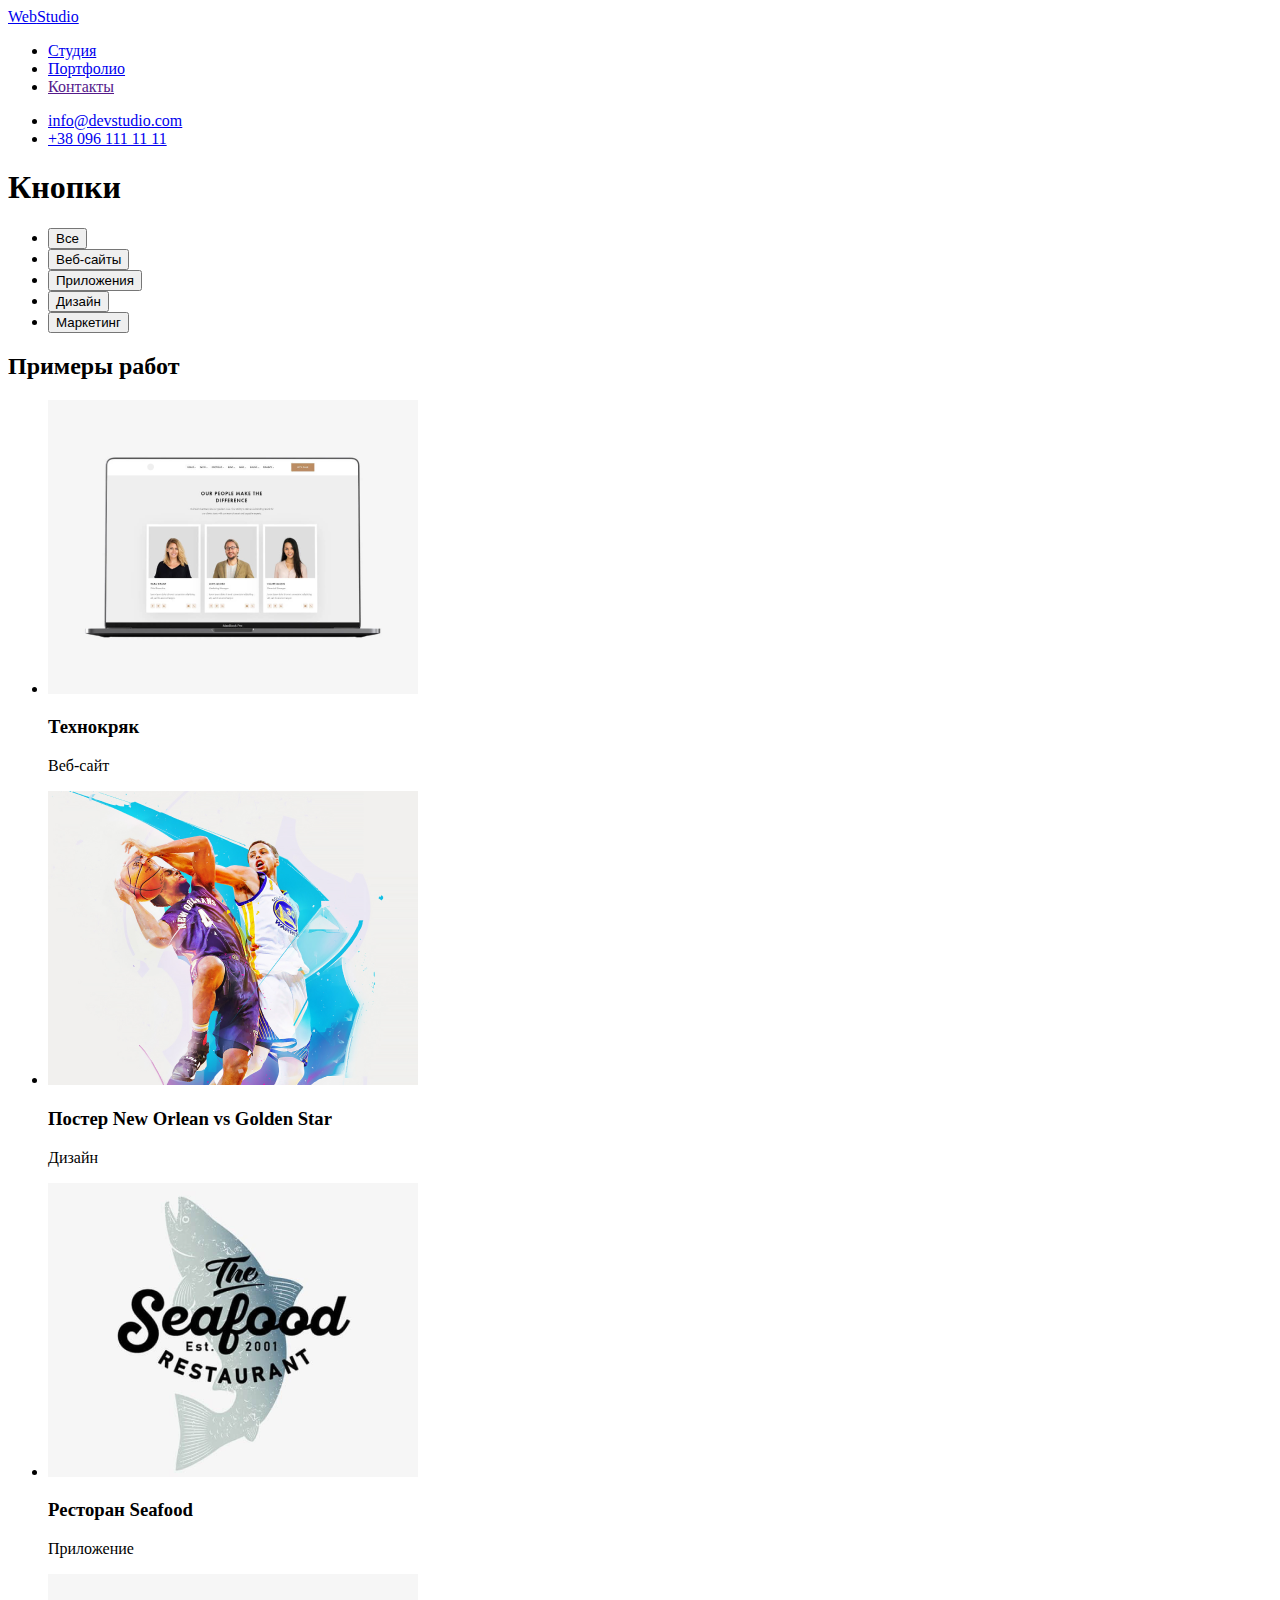
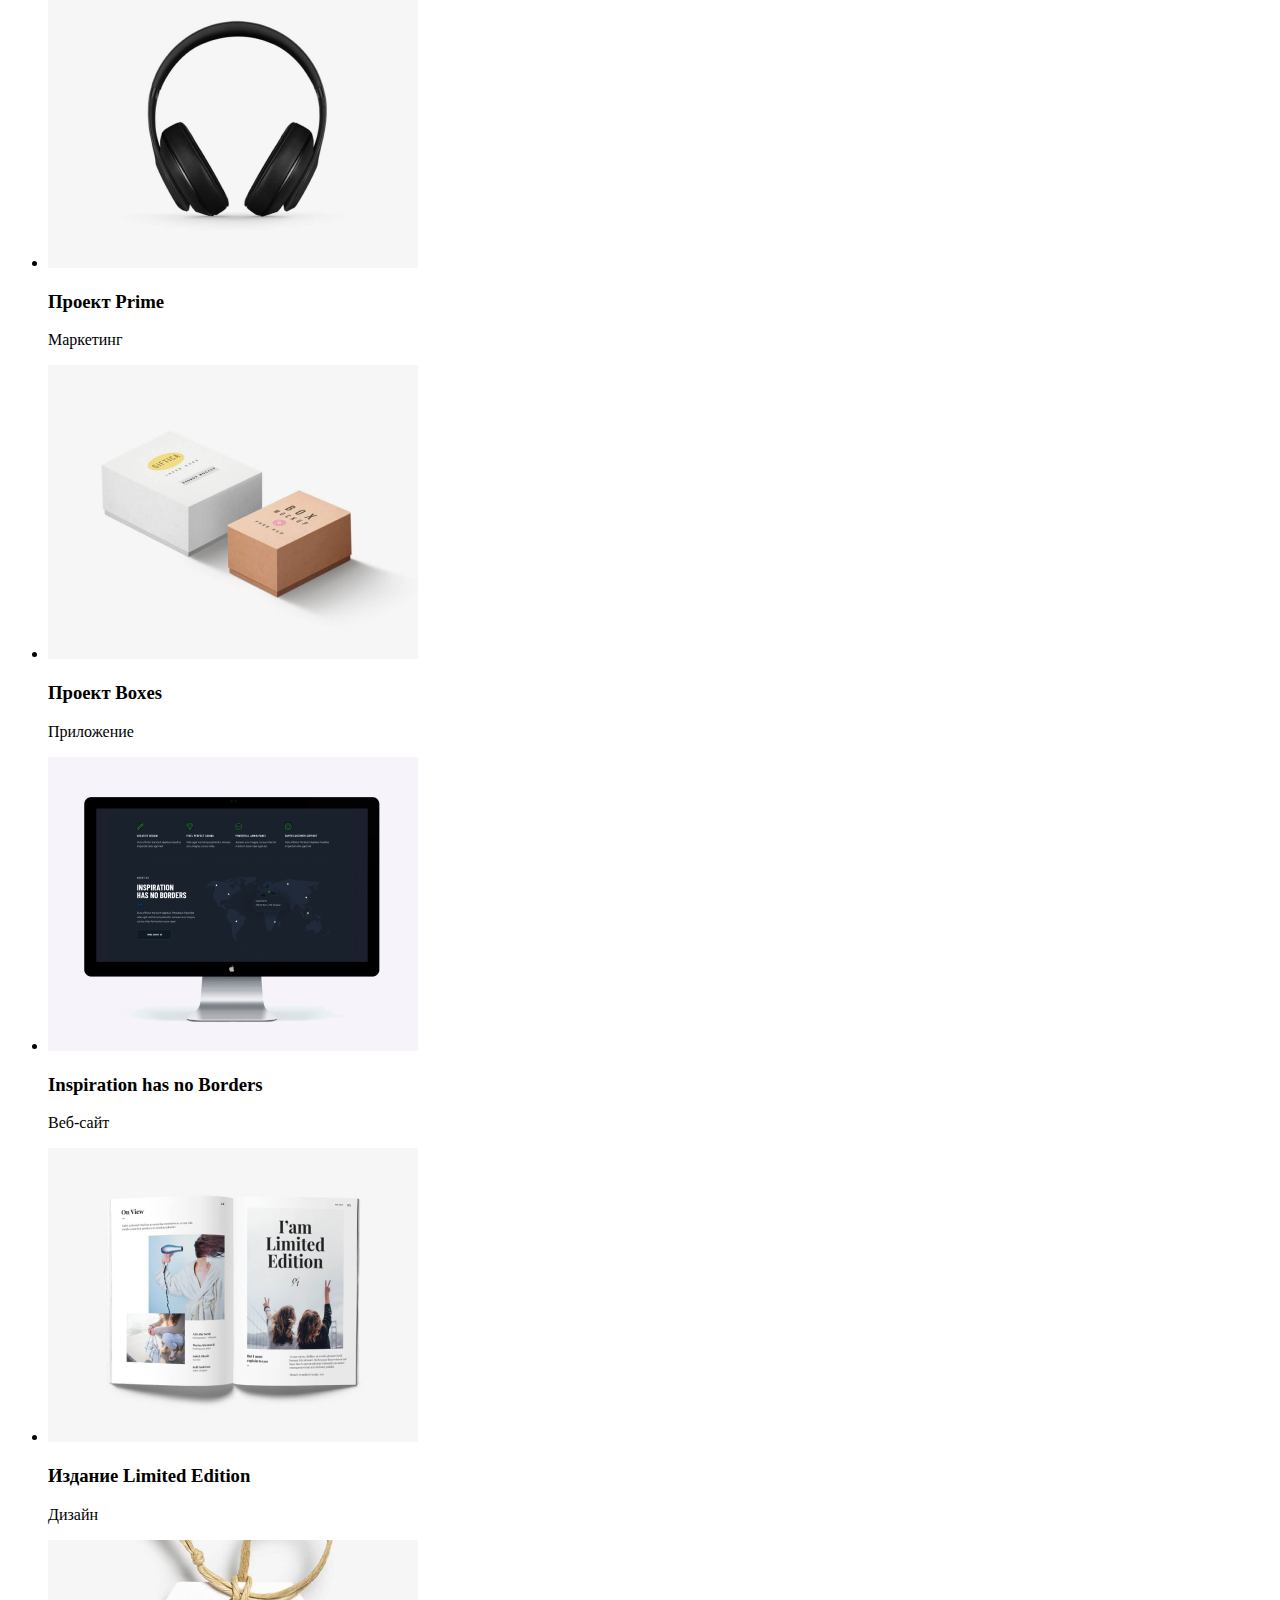
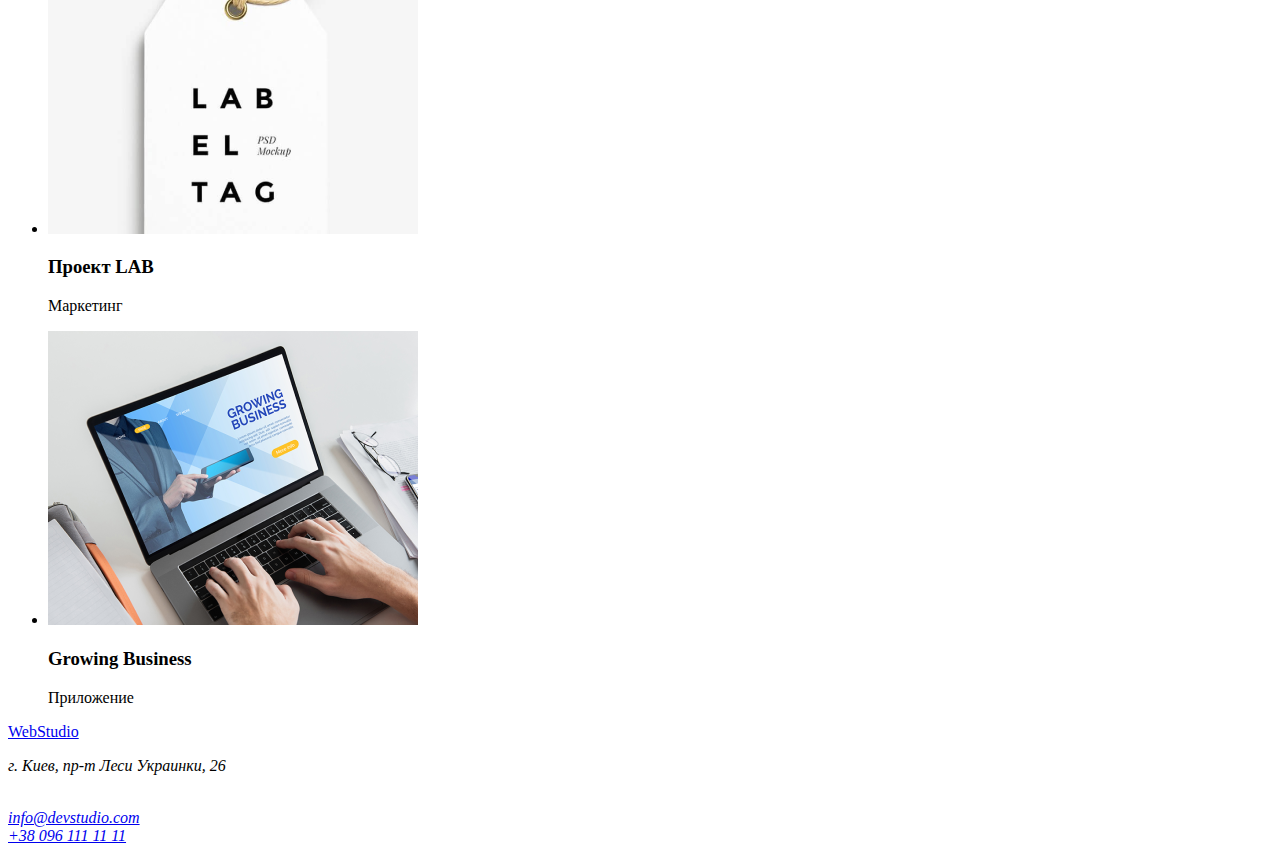
==== portfolio.html @ 07a28e56 "добавляет фото и текст в портфолио" ====
<!DOCTYPE html>
<html lang="en">
<head>
    <meta charset="UTF-8">
    <meta http-equiv="X-UA-Compatible" content="IE=edge">
    <meta name="viewport" content="width=device-width, initial-scale=1.0">
    <title>Portfolio</title>
    <link rel="stylesheet" href="./css/styles.css">
</head>
<body>
    <!-- Header -->
    <header>
        <nav>
            <a href="/">
                Web<span>Studio</span>
            </a>
            <ul>
                <li><a href="index.html">Студия</a></li>
                <li><a href="portfolio.html">Портфолио</a></li>
                <li><a href="">Контакты</a></li>
            </ul>
        </nav>
        <ul>
            <li><a href="mailto:info@devstudio.com">info@devstudio.com</a></li>
            <li><a href="tel:+380961111111">+38 096 111 11 11</a></li>
        </ul>
    </header> 
    <!-- Main -->
    <main>
        <!-- Hero -->
    <section>
        <h1>Кнопки</h1>
      <ul>
          <li> <button>Все</button> </li>
          <li> <button>Веб-сайты</button> </li>
          <li> <button>Приложения</button> </li>
          <li> <button>Дизайн</button> </li>
          <li> <button>Маркетинг</button> </li>
      </ul>
    </section>
    <section>
        <h2>Примеры работ</h2>
       <ul>
           <li> <a href=""> 
                  <img src="./images/macbook_pro.png" alt="изображение людей на ноутбуке">
                </a> 
                <h3>Технокряк</h3>
                <p>Веб-сайт</p>
           </li>
           <li> <a href="">
                  <img src="./images/poster_basketball.png" alt="баскетболист отбирает мяч у противника">
                </a>
                <h3>Постер New Orlean vs Golden Star</h3>
                <p>Дизайн</p>
           </li>
           <li> <a href="">
                  <img src="./images/restaurant_seafood.png" alt="название ресторана на фоне изображения рыбы">
                </a>
                <h3>Ресторан Seafood</h3>
                <p>Приложение</p>
           </li>
           <li> <a href="">
                  <img src="./images/headphones.png" alt="наушники черного цвета">
                </a>
                <h3>Проект Prime</h3>
                <p>Маркетинг</p>
           </li>
            <li> <a href="">
                    <img src="./images/boxes.png" alt="белая и розовая коробочки">
                </a>
                <h3>Проект Boxes</h3>
                <p>Приложение</p>
            </li>
            <li> <a href="">
                    <img src="./images/computer.png" alt="веб-сайт, открытый на экране компьютера">
                </a>
                <h3>Inspiration has no Borders</h3>
                <p>Веб-сайт</p>
            </li>
            <li> <a href="">
                    <img src="./images/magazine.png" alt="разворот журнала">
                </a>
                <h3>Издание Limited Edition</h3>
                <p>Дизайн</p>
            </li>
            <li> <a href="">
                    <img src="./images/label.png" alt="бирка с названием бренда">
                </a>
                <h3>Проект LAB</h3>
                <p>Маркетинг</p>
            </li>
            <li> <a href="">
                    <img src="./images/laptop.png" alt="человек печатает на ноутбуке">
                </a>
                <h3>Growing Business</h3>
                <p>Приложение</p>
            </li>
       </ul> 
    </section>
    </main>
    <!-- Footer -->
    <footer>
        <a href="/">
            Web<span>Studio</span>
        </a>
        <address>
            <p>г. Киев, пр-т Леси Украинки, 26</p> <br />
            <a href="mailto:info@devstudio.com">info@devstudio.com</a> <br />
            <a href="tel:+380961111111">+38 096 111 11 11</a>
        </address>
    </footer>
</body>
</html>
---- css/styles.css ----
body {
  font-family: Roboto;
}
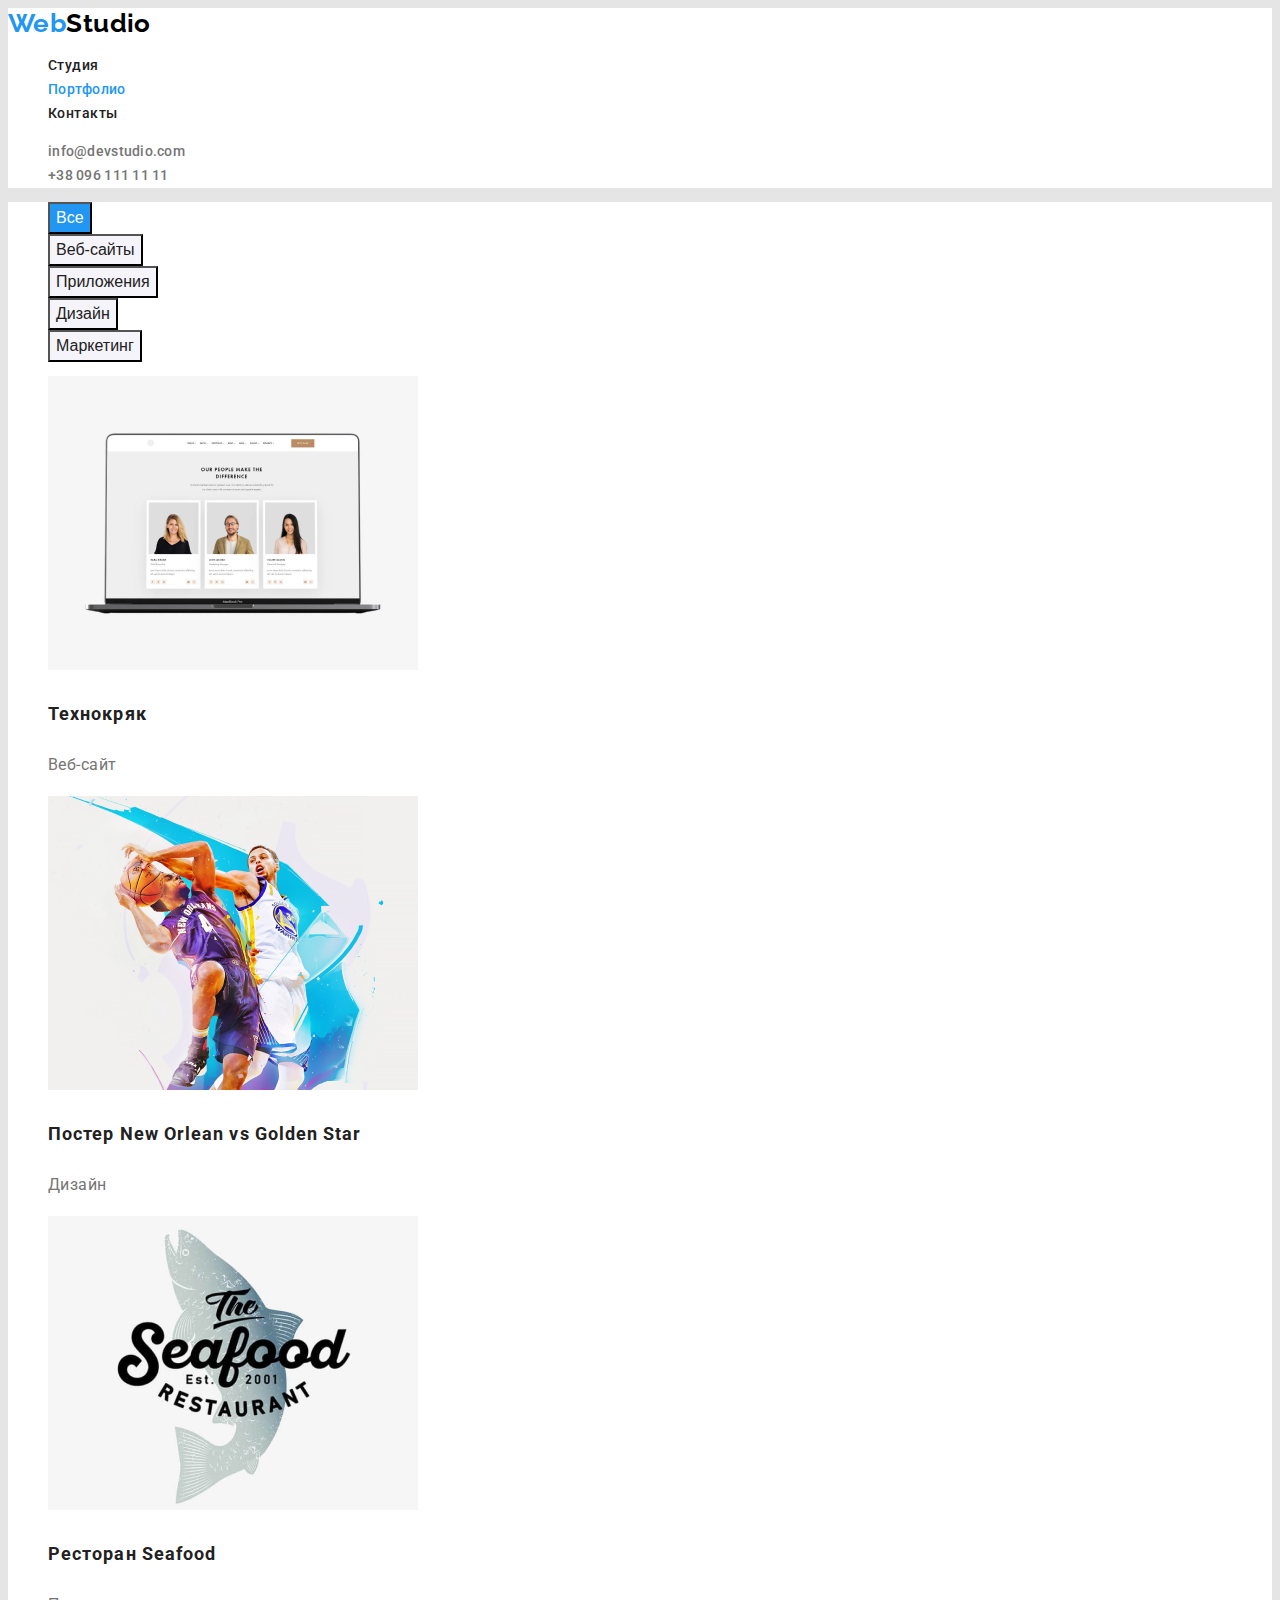
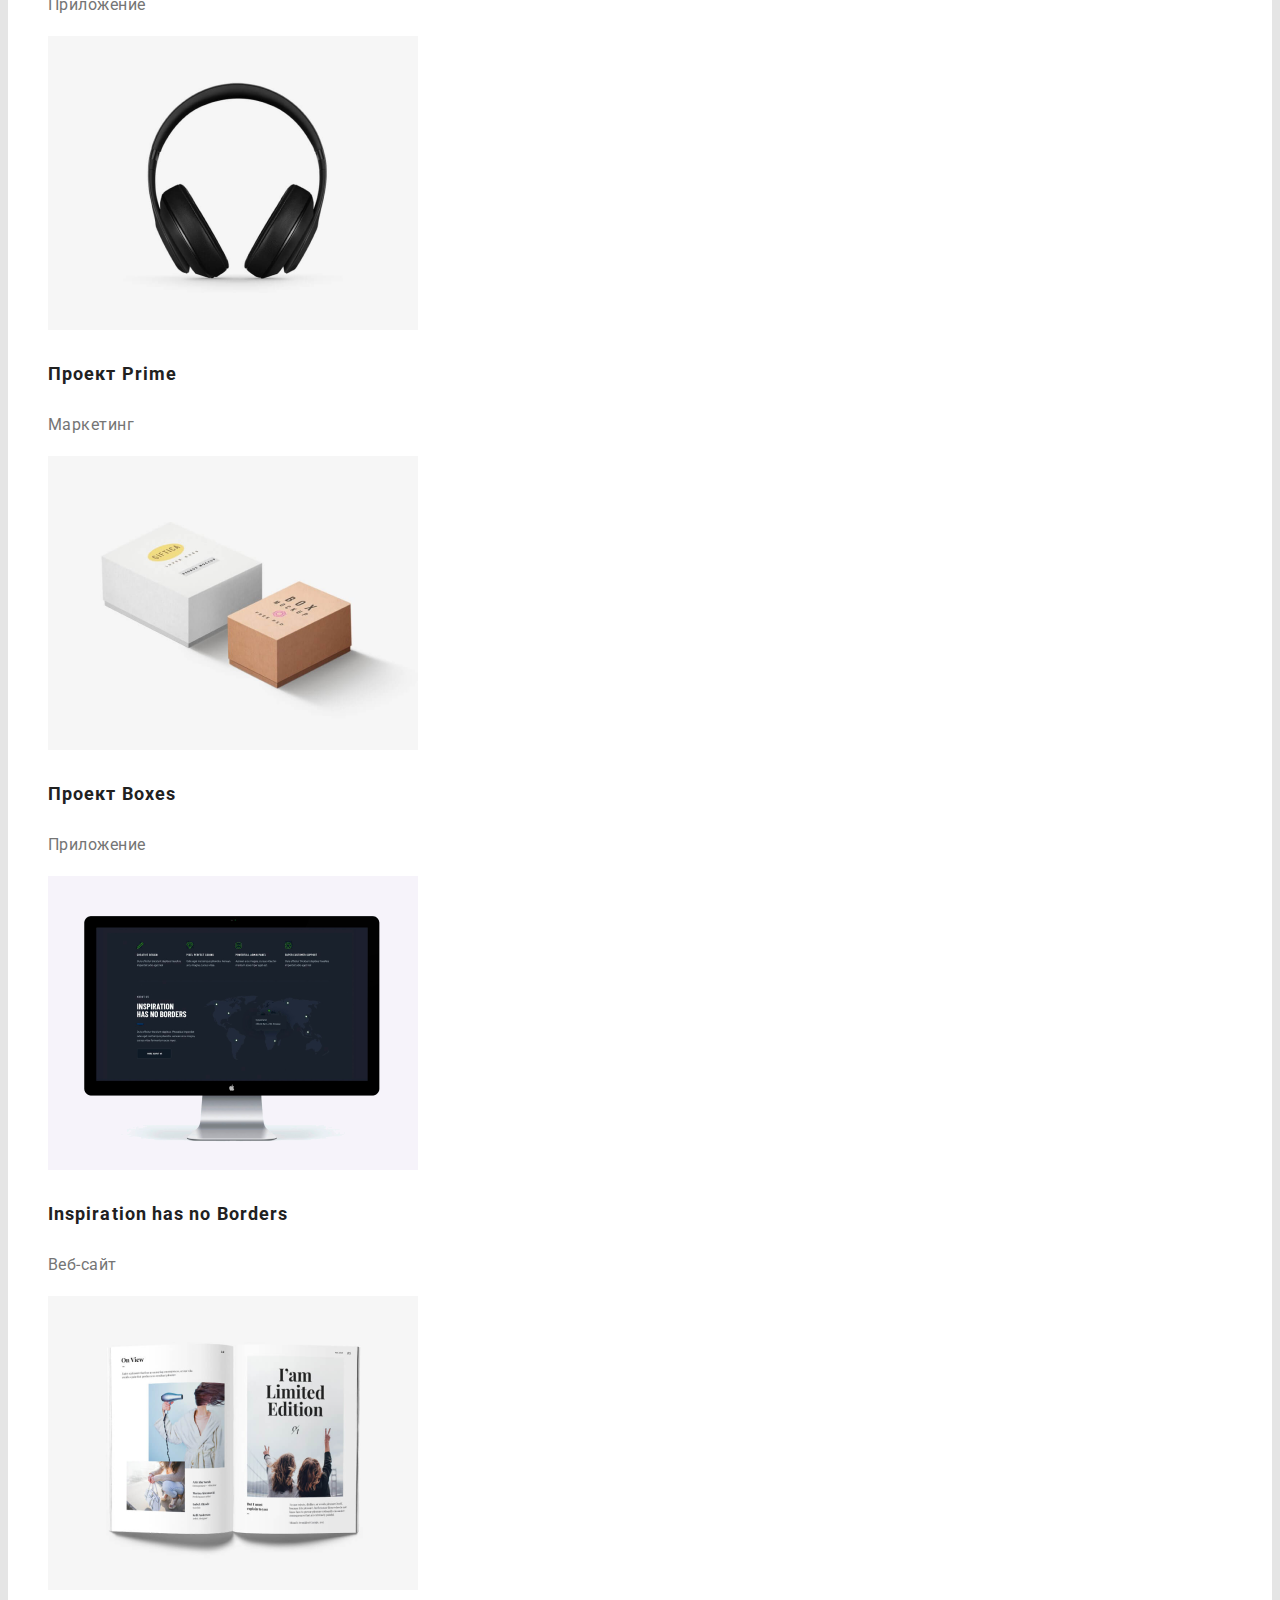
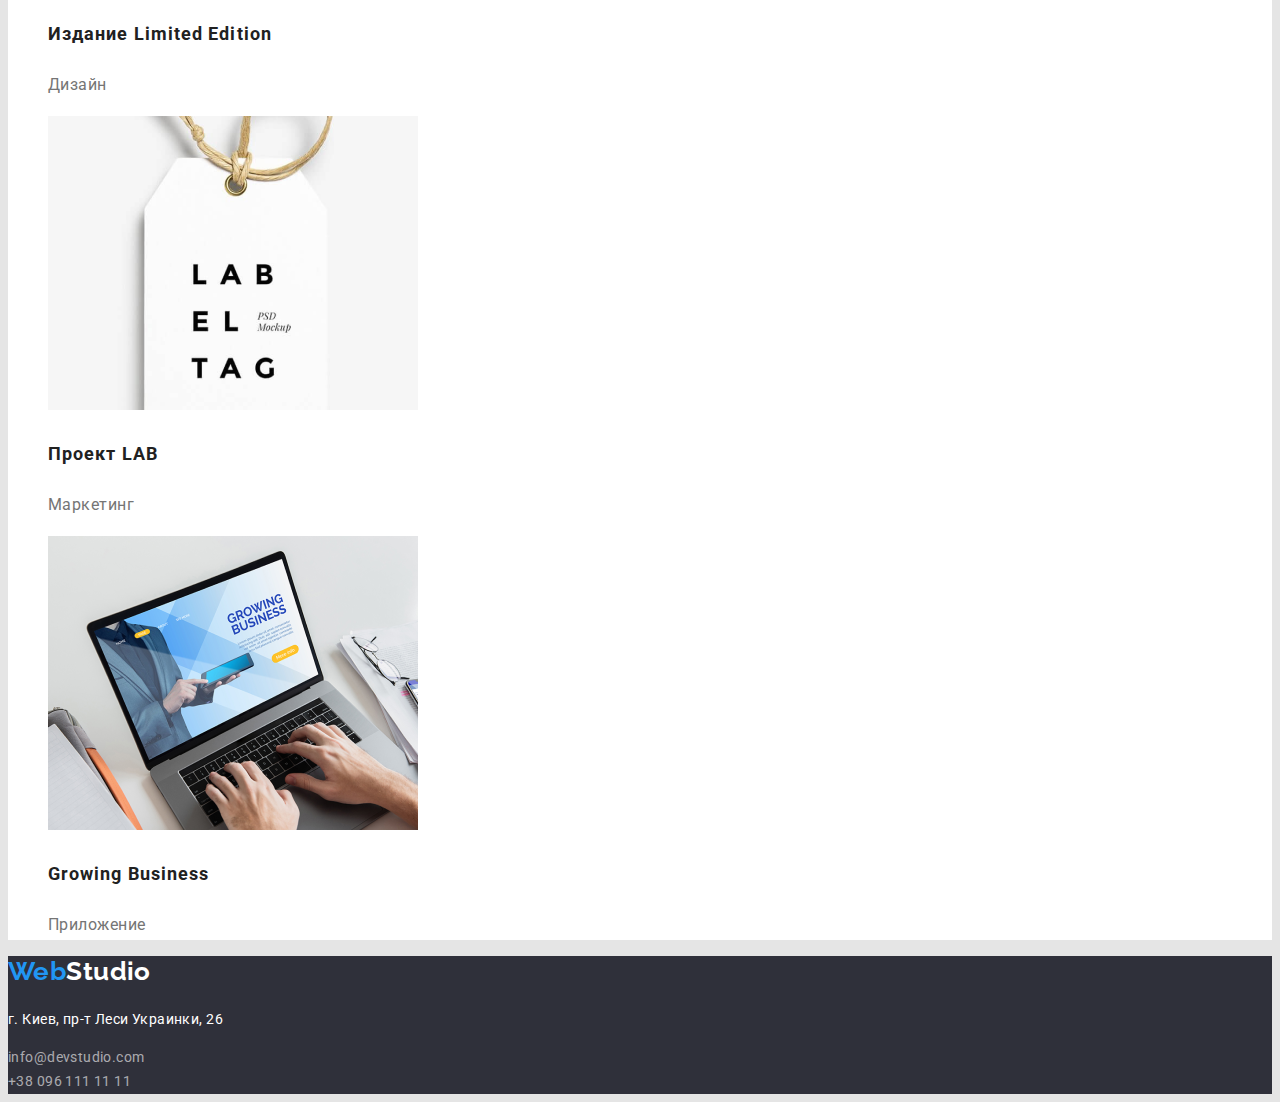
==== commit f0283e92: "добавляет шрифты и стили" ====
--- a/portfolio.html
+++ b/portfolio.html
@@ -4,109 +4,111 @@
     <meta charset="UTF-8">
     <meta http-equiv="X-UA-Compatible" content="IE=edge">
     <meta name="viewport" content="width=device-width, initial-scale=1.0">
-    <title>Portfolio</title>
+    <title>Портфолио</title>
+    <link rel="preconnect" href="https://fonts.googleapis.com">
+    <link rel="preconnect" href="https://fonts.gstatic.com" crossorigin>
+    <link href="https://fonts.googleapis.com/css2?family=Raleway:wght@700&family=Roboto:wght@400;500;700;900&display=swap"
+            rel="stylesheet">
     <link rel="stylesheet" href="./css/styles.css">
 </head>
 <body>
     <!-- Header -->
     <header>
-        <nav>
-            <a href="/">
+        <nav class="header-nav">
+            <a class="link logo" href="/">
                 Web<span>Studio</span>
             </a>
-            <ul>
-                <li><a href="index.html">Студия</a></li>
-                <li><a href="portfolio.html">Портфолио</a></li>
-                <li><a href="">Контакты</a></li>
+            <ul class="site-nav list">
+                <li><a class="link" href="index.html">Студия</a></li>
+                <li><a class="link current" href="portfolio.html">Портфолио</a></li>
+                <li><a class="link" href="">Контакты</a></li>
             </ul>
         </nav>
-        <ul>
-            <li><a href="mailto:info@devstudio.com">info@devstudio.com</a></li>
-            <li><a href="tel:+380961111111">+38 096 111 11 11</a></li>
+        <ul class="contacts list">
+            <li><a class="link " href="mailto:info@devstudio.com">info@devstudio.com</a></li>
+            <li><a class="link" href="tel:+380961111111">+38 096 111 11 11</a></li>
         </ul>
     </header> 
     <!-- Main -->
     <main>
-        <!-- Hero -->
-    <section>
-        <h1>Кнопки</h1>
-      <ul>
-          <li> <button>Все</button> </li>
-          <li> <button>Веб-сайты</button> </li>
-          <li> <button>Приложения</button> </li>
-          <li> <button>Дизайн</button> </li>
-          <li> <button>Маркетинг</button> </li>
+        <!-- Works -->
+    <section class="works">
+        <h1 hidden>Кнопки</h1>
+      <ul class="list works-nav">
+          <li> <button class="button primary" type="button">Все</button> </li>
+          <li> <button class="button secondary" type="button">Веб-сайты</button> </li>
+          <li> <button class="button secondary" type="button">Приложения</button> </li>
+          <li> <button class="button secondary" type="button">Дизайн</button> </li>
+          <li> <button class="button secondary" type="button">Маркетинг</button> </li>
       </ul>
-    </section>
-    <section>
-        <h2>Примеры работ</h2>
-       <ul>
+        <h2 hidden>Примеры работ</h2>
+       <ul class="list">
            <li> <a href=""> 
                   <img src="./images/macbook_pro.png" alt="изображение людей на ноутбуке">
                 </a> 
-                <h3>Технокряк</h3>
-                <p>Веб-сайт</p>
+                <h3 class="name">Технокряк</h3>
+                <p class="type">Веб-сайт</p>
            </li>
            <li> <a href="">
                   <img src="./images/poster_basketball.png" alt="баскетболист отбирает мяч у противника">
                 </a>
-                <h3>Постер New Orlean vs Golden Star</h3>
-                <p>Дизайн</p>
+                <h3 class="name">Постер New Orlean vs Golden Star</h3>
+                <p class="type">Дизайн</p>
            </li>
            <li> <a href="">
                   <img src="./images/restaurant_seafood.png" alt="название ресторана на фоне изображения рыбы">
                 </a>
-                <h3>Ресторан Seafood</h3>
-                <p>Приложение</p>
+                <h3 class="name">Ресторан Seafood</h3>
+                <p class="type">Приложение</p>
            </li>
            <li> <a href="">
                   <img src="./images/headphones.png" alt="наушники черного цвета">
                 </a>
-                <h3>Проект Prime</h3>
-                <p>Маркетинг</p>
+                <h3 class="name">Проект Prime</h3>
+                <p class="type">Маркетинг</p>
            </li>
             <li> <a href="">
                     <img src="./images/boxes.png" alt="белая и розовая коробочки">
                 </a>
-                <h3>Проект Boxes</h3>
-                <p>Приложение</p>
+                <h3 class="name">Проект Boxes</h3>
+                <p class="type">Приложение</p>
             </li>
             <li> <a href="">
                     <img src="./images/computer.png" alt="веб-сайт, открытый на экране компьютера">
                 </a>
-                <h3>Inspiration has no Borders</h3>
-                <p>Веб-сайт</p>
+                <h3 class="name">Inspiration has no Borders</h3>
+                <p class="type">Веб-сайт</p>
             </li>
             <li> <a href="">
                     <img src="./images/magazine.png" alt="разворот журнала">
                 </a>
-                <h3>Издание Limited Edition</h3>
-                <p>Дизайн</p>
+                <h3 class="name">Издание Limited Edition</h3>
+                <p class="type">Дизайн</p>
             </li>
             <li> <a href="">
                     <img src="./images/label.png" alt="бирка с названием бренда">
                 </a>
-                <h3>Проект LAB</h3>
-                <p>Маркетинг</p>
+                <h3 class="name">Проект LAB</h3>
+                <p class="type">Маркетинг</p>
             </li>
             <li> <a href="">
                     <img src="./images/laptop.png" alt="человек печатает на ноутбуке">
                 </a>
-                <h3>Growing Business</h3>
-                <p>Приложение</p>
+                <h3 class="name">Growing Business</h3>
+                <p class="type">Приложение</p>
             </li>
        </ul> 
     </section>
     </main>
     <!-- Footer -->
-    <footer>
-        <a href="/">
+    <footer class="footer">
+        <a class="logo logo-footer link" href="/">
             Web<span>Studio</span>
         </a>
-        <address>
-            <p>г. Киев, пр-т Леси Украинки, 26</p> <br />
-            <a href="mailto:info@devstudio.com">info@devstudio.com</a> <br />
-            <a href="tel:+380961111111">+38 096 111 11 11</a>
+        <address class="address">
+            <h4 class="address-text">г. Киев, пр-т Леси Украинки, 26</h4> 
+            <a class="link link-footer" href="mailto:info@devstudio.com">info@devstudio.com</a> <br>
+            <a class="link link-footer" href="tel:+380961111111">+38 096 111 11 11</a>
         </address>
     </footer>
 </body>
--- a/css/styles.css
+++ b/css/styles.css
@@ -1,3 +1,256 @@
+/* Common */
+
+:root {
+  --primary-text-color: #757575;
+  --accent-color: #2196f3;
+  --primary-black-color: #000000;
+  --primary-white-color: #ffffff;
+  --secondary-white-color: #f5f4fa;
+  --common-title-color: #212121;
+  --footer-color: #2f303a;
+  --footer-hyperlink-color: rgba(255, 255, 255, 0.6);
+
+  --logo-font-size: 26px;
+  --primary-font-size: 14px;
+  --hero-button-font-size: 16px;
+  --first-title-size: 44px;
+  --second-title-size: 36px;
+
+  --portfolio-title-size: 18px;
+  --portfolio-primary-font-size: 16px;
+}
+
 body {
-  font-family: Roboto;
-}
+  background-color: #e5e5e5;
+  color: var(--primary-text-color);
+
+  font-family: Roboto, sans-serif;
+  font-size: var(--primary-font-size);
+  line-height: 1.71;
+  font-weight: 400;
+  font-style: normal;
+  letter-spacing: 0.03em;
+}
+
+header {
+  background-color: var(--primary-white-color);
+}
+
+.list {
+  list-style: none;
+}
+
+/* Link */
+
+.link {
+  text-decoration: none;
+}
+
+/* Button */
+
+.button {
+  text-decoration: none;
+  text-align: center;
+  cursor: pointer;
+}
+
+.button.primary {
+  color: var(--primary-white-color);
+  background-color: var(--accent-color);
+  display: flex;
+  align-items: center;
+}
+
+.button.primary:hover {
+  color: var(--common-title-color);
+  background-color: var(--secondary-white-color);
+}
+
+.button.secondary {
+  color: var(--common-title-color);
+  background-color: var(--secondary-white-color);
+}
+
+.button.secondary:hover {
+  color: var(--primary-white-color);
+  background-color: var(--accent-color);
+}
+
+/* Logo */
+
+.logo {
+  font-size: var(--logo-font-size);
+  font-family: Raleway;
+  font-weight: 700;
+  line-height: 1.19;
+}
+
+.logo.link {
+  color: var(--accent-color);
+}
+
+.logo > span {
+  color: var(--primary-black-color);
+}
+
+/* Site nav */
+
+.site-nav .link,
+.contacts .link {
+  font-weight: 500;
+  line-height: 1.14;
+}
+
+.site-nav .link {
+  color: var(--common-title-color);
+}
+
+.contacts .link {
+  color: var(--primary-text-color);
+  letter-spacing: 0.02em;
+}
+
+.header-nav .link:hover,
+.header-nav .link:focus {
+  color: var(--accent-color);
+}
+
+.link.current {
+  color: var(--accent-color);
+}
+
+/* Hero */
+
+.hero {
+  background-color: var(--footer-color);
+}
+
+.hero-title {
+  color: var(--primary-white-color);
+  font-weight: 900;
+  font-size: var(--first-title-size);
+  line-height: 1.36;
+  text-align: center;
+  letter-spacing: 0.06em;
+  text-transform: uppercase;
+}
+
+.hero .button {
+  font-weight: 700;
+  font-size: var(--hero-button-font-size);
+  line-height: 1.88;
+  letter-spacing: 0.06em;
+}
+
+/* Section */
+
+.section {
+  background-color: var(--primary-white-color);
+}
+
+.title {
+  color: var(--common-title-color);
+
+  font-weight: 700;
+  font-size: var(--primary-font-size);
+  line-height: 1.14;
+  text-transform: uppercase;
+}
+
+.title-description {
+  width: 270px;
+  height: 75px;
+  top: 800px;
+}
+
+.section-title {
+  color: var(--common-title-color);
+
+  font-weight: 700;
+  font-size: var(--second-title-size);
+  line-height: 1.17;
+  text-align: center;
+}
+
+/* Team */
+
+.team {
+  background-color: var(--second-white-color);
+}
+
+.team li {
+  background-color: var(--primary-white-color);
+}
+
+.team .name {
+  color: var(--common-title-color);
+
+  font-weight: 500;
+}
+
+.team .name,
+.team .role {
+  font-size: 16px;
+  line-height: 1.19;
+  text-align: center;
+}
+
+/* Footer */
+
+.footer {
+  background-color: var(--footer-color);
+}
+
+.address {
+  color: var(--primary-white-color);
+  font-style: normal;
+}
+
+.address-text {
+  color: #ffffff;
+  font-weight: normal;
+  width: 231px;
+  height: 21px;
+  line-height: 24px;
+}
+
+.link-footer {
+  color: var(--footer-hyperlink-color);
+}
+
+.link-footer:hover,
+.link-footer:focus {
+  color: var(--accent-color);
+}
+.logo-footer > span {
+  color: var(--primary-white-color);
+}
+
+/* Portfolio */
+
+/* Works */
+
+.works {
+  background-color: var(--primary-white-color);
+}
+
+.works-nav .button {
+  font-weight: 500;
+  font-size: var(--portfolio-primary-font-size);
+  line-height: 1.63;
+}
+
+.works .name {
+  color: var(--common-title-color);
+
+  font-weight: 700;
+  font-size: var(--portfolio-title-size);
+  line-height: 2;
+  letter-spacing: 0.06em;
+}
+
+.works .type {
+  font-size: var(--portfolio-primary-font-size);
+  line-height: 1.88;
+  letter-spacing: 0.03em;
+}
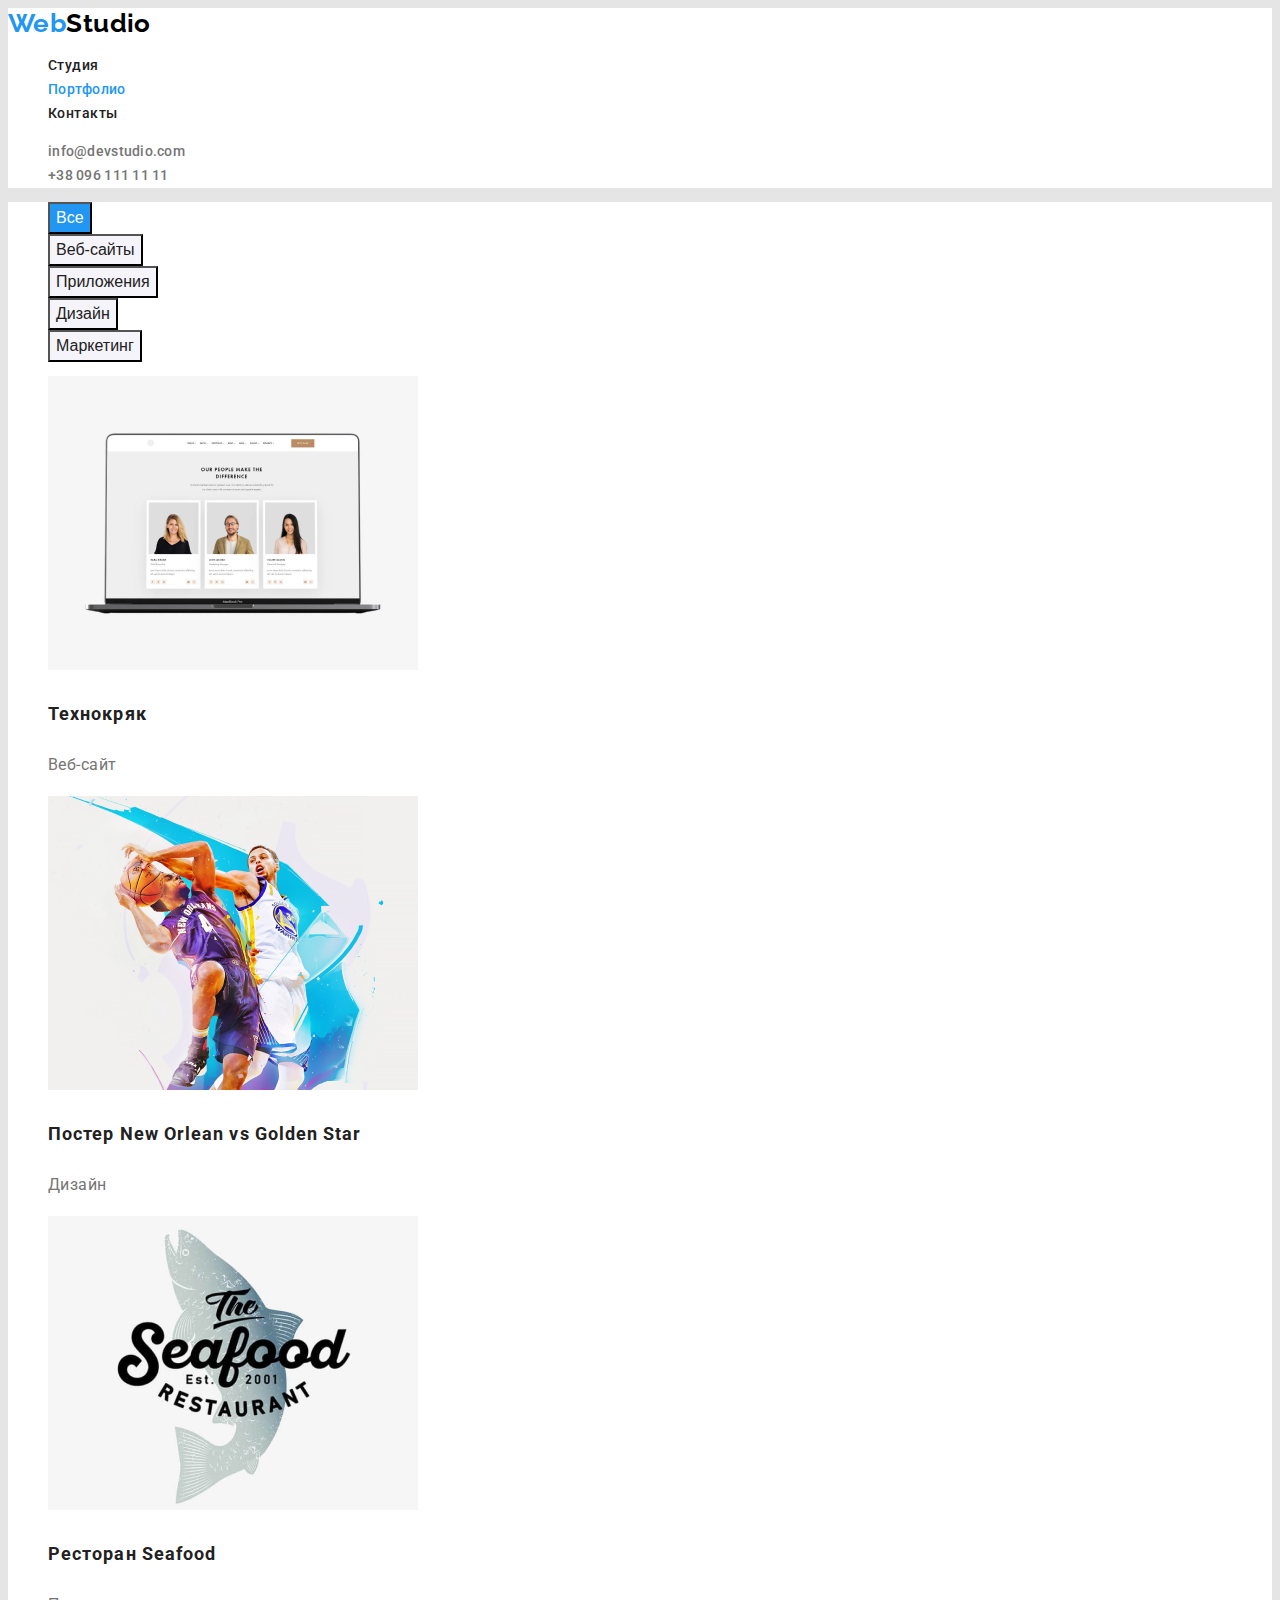
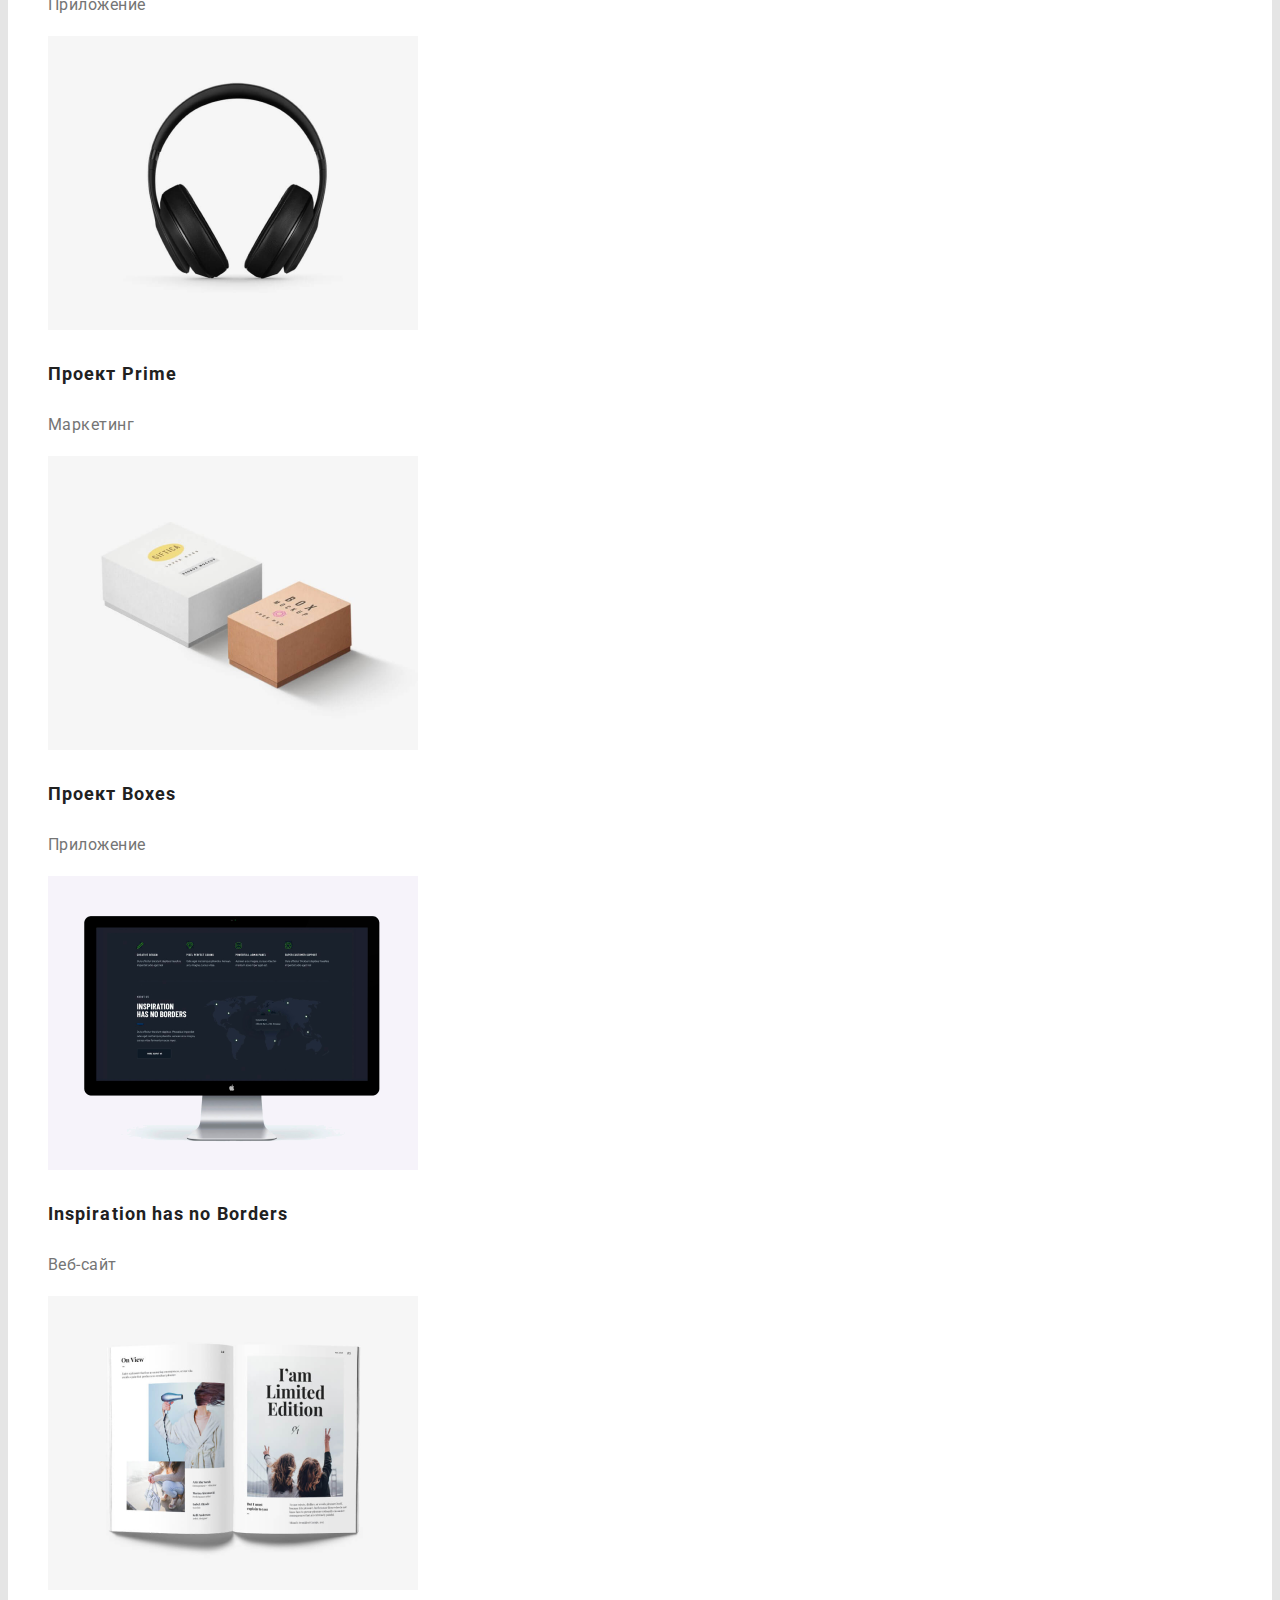
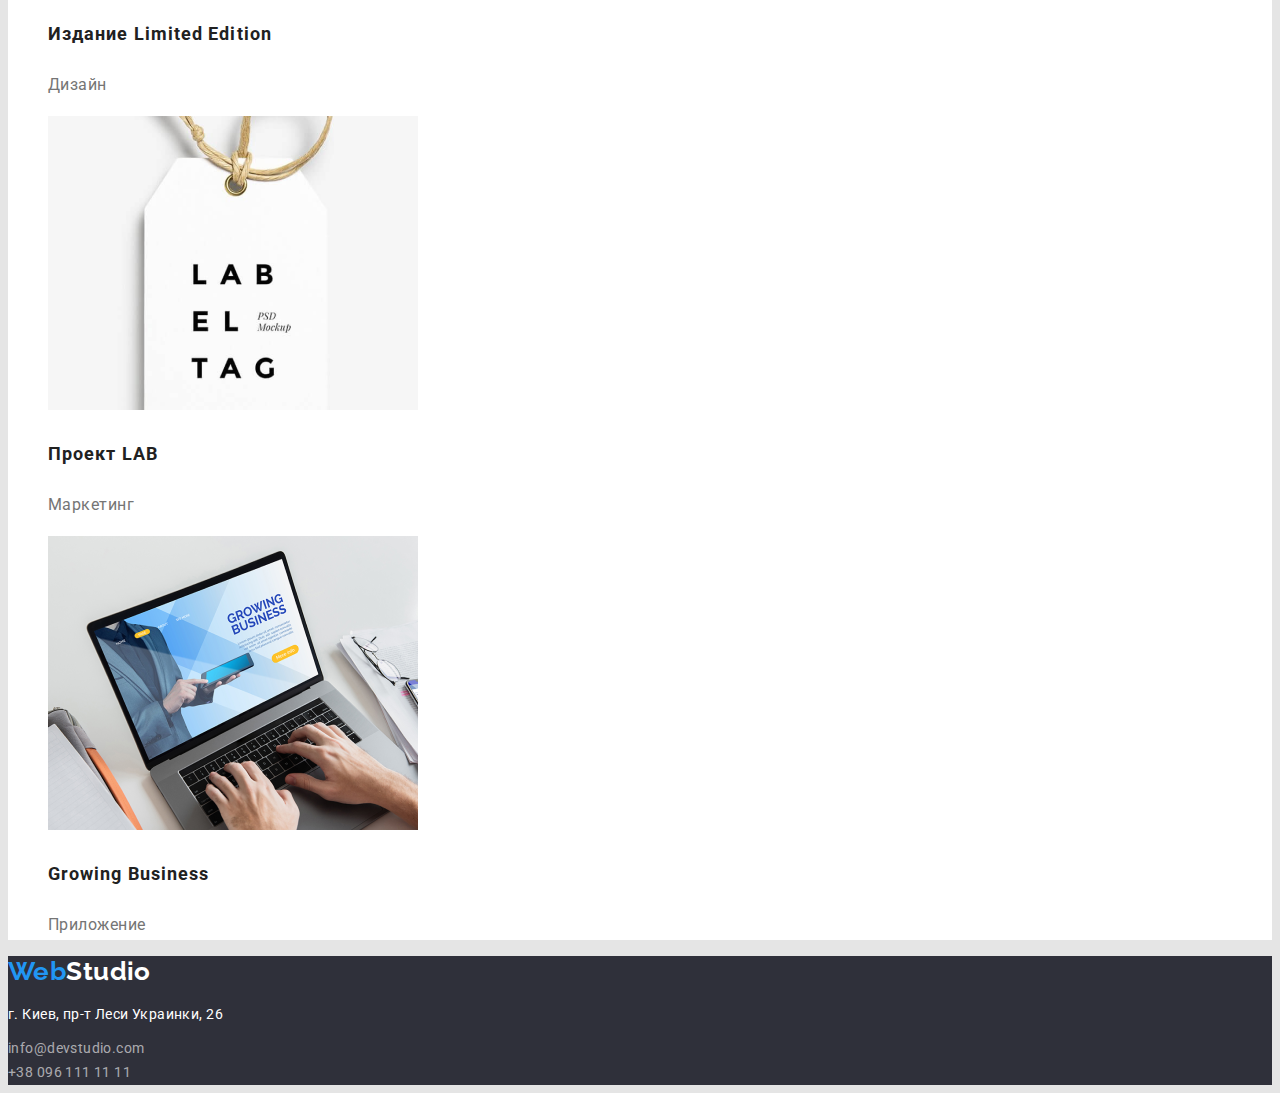
==== commit af075cfc: "устраняет ошибку" ====
--- a/portfolio.html
+++ b/portfolio.html
@@ -106,7 +106,7 @@
             Web<span>Studio</span>
         </a>
         <address class="address">
-            <h4 class="address-text">г. Киев, пр-т Леси Украинки, 26</h4> 
+            <p class="address-text">г. Киев, пр-т Леси Украинки, 26</p> 
             <a class="link link-footer" href="mailto:info@devstudio.com">info@devstudio.com</a> <br>
             <a class="link link-footer" href="tel:+380961111111">+38 096 111 11 11</a>
         </address>
